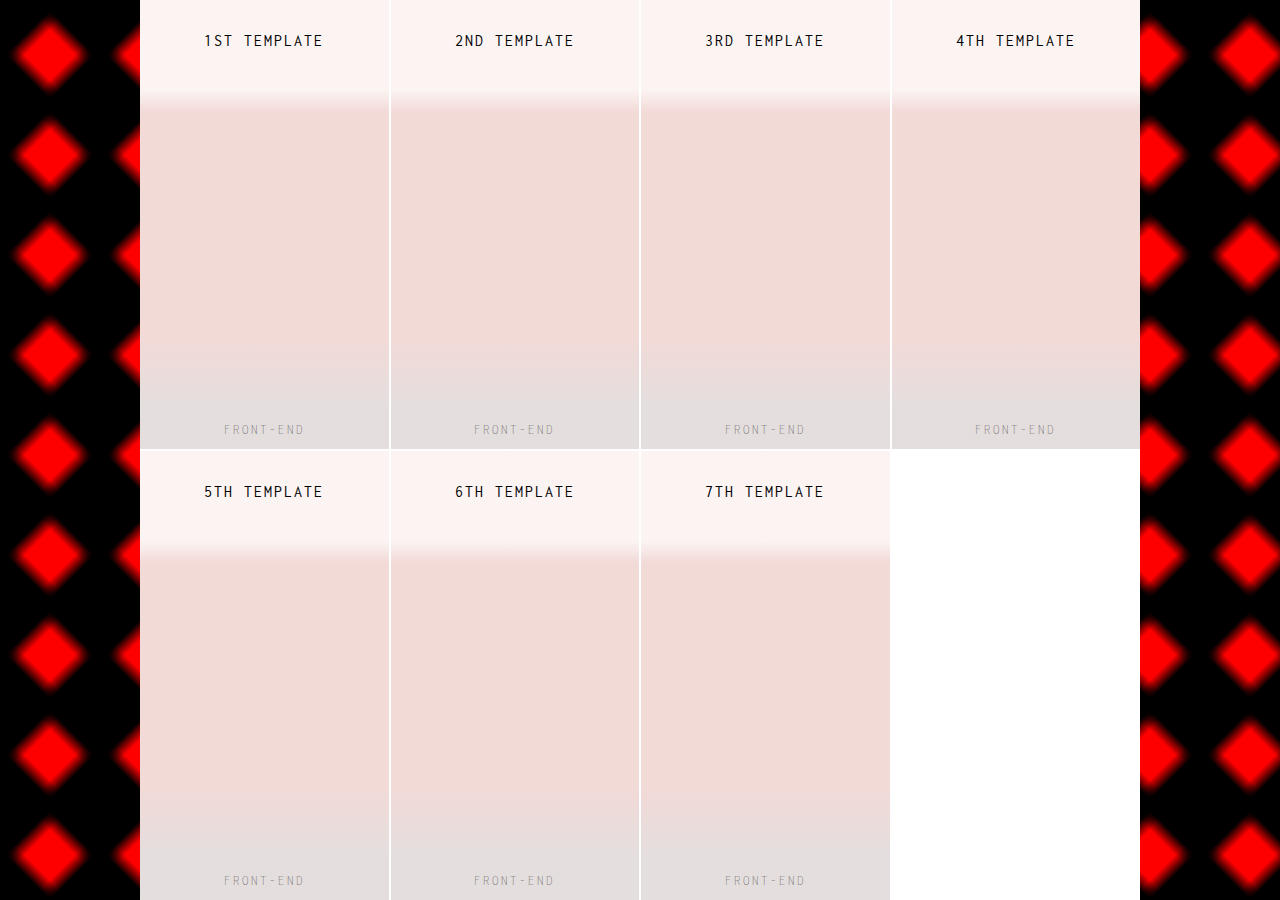
==== index.html @ 617454eb "To the front" ====
<!DOCTYPE html>
<html lang="en">

<head>
    <meta charset="UTF-8">
    <meta http-equiv="X-UA-Compatible" content="IE=edge">
    <meta name="viewport" content="width=device-width, initial-scale=1.0">
    <link rel="stylesheet" href="./docs/style.css">
    <title>Document</title>
</head>

<body>

    <section id="portfolio">
        <div class="overlay">
            <div class="overlay__inner">
                <button class="close">close X</button>
                <a href="#">Visit Page</a>
                <img>
            </div>
        </div>
    </section>

    <script src="./docs/style.js" type="module"></script>
</body>

</html>
---- docs/style.css ----
@import url("https://fonts.googleapis.com/css?family=Inconsolata|Merriweather");

body {
	font-family: "Inconsolata", monospace;
	margin: 0;
	display: flex;
	justify-content: center;
	background: linear-gradient(45deg, black 25%, transparent 35% 60%, black 70%),
		linear-gradient(-45deg, black 25%, red 35% 60%, black 70%);
	background-size: 100px 100px;
}

button {
	cursor: pointer;
}

#portfolio {
	width: min(100vw, 1000px);
	min-height: 100vh;
	background: #ffffff;
	position: relative;
	display: grid;
	grid-template-columns: repeat(4, minmax(200px, 1fr));
	grid-gap: 2px;
}

@media (max-width:800px) {
	#portfolio {
		grid-template-columns: repeat(3, 1fr);
	}
}

@media (max-width:600px) {
	#portfolio {
		grid-template-columns: repeat(2, 1fr);
	}
}

.project {
	min-height: 350px;
	position: relative;
	background: #F2DAD7;
	overflow: hidden;
}

.project img {
	position: absolute;
	opacity: 0.9;
}

.project p {
	position: absolute;
	text-align: center;
	width: 100%;
	padding: 1em 0;
	text-transform: uppercase;
	letter-spacing: 2px;
	z-index: 3;
}

.project .grid__title {
	position: absolute;
	width: 100%;
	text-align: center;
	white-space: nowrap;
	bottom: 0;
	font-weight: 100;
	font-size: 0.8em;
	z-index: 3;
	text-transform: uppercase;
	color: #474545;
	letter-spacing: 2px;
}

.project:hover .grid__overlay.animatable,

.project:focus .grid__overlay.animatable{
	transform: translateY(0%);
	transition: all 0.3s ease-in-out;
}

.grid__overlay {
	position: absolute;
	top: 0;
	height: 100%;
	width: 100%;
	background: linear-gradient(to bottom, rgba(255, 255, 255, 0.7) 20%, transparent 25% 75%, rgba(224, 223, 223, 0.8) 90%);
	grid-column: 1 / -1;
	grid-row: 1 / -1;
	display: grid;
	justify-items: space-between;
}

.grid__overlay.animatable {
	background: rgba(229, 182, 177, 0.9);
	justify-items: center;
	align-items: center;
	transform: translateY(101%);
	transition: all 0.3s ease-in-out;
}

.grid__overlay button {
	background: none;
	outline: none;
	font-weight: 100;
	letter-spacing: 2px;
	border: 1px solid #ffffff;
	color: #ffffff;
	text-transform: uppercase;
	padding: 10px;
}

.grid__overlay button:hover {
	transition: all 0.3s ease-in-out;
	background: #ffffff;
	color: #D1A39E;
	transform: scale(1.05);
}

.overlay {
	position: fixed;
	background: rgba(71, 69, 69, 0.7);
	top: 0;
	right: 0;
	bottom: 0;
	left: 0;
	height: 100vh;
	width: 100vw;
	display: none;
	z-index: 3;
}

.overlay.open {
	display: grid;
	align-items: center;
	justify-items: center;
}

.overlay__inner {
	background: #ffffff;
	width: 100%;
	height: auto;
	max-height: 100%;
	max-width: 700px;
	padding: 20px;
	position: relative;
	opacity: 1;
}

.overlay__inner img {
	height: auto;
	width: 100%;
}

.close {
	position: absolute;
	top: 3px;
	right: 10px;
	background: none;
	outline: 0;
	color: #474545;
	border: 0;
	text-transform: uppercase;
	letter-spacing: 2px;
}

.close:hover {
	color: #D1A39E;
}

.project__image {
	margin-left: -50%;
}
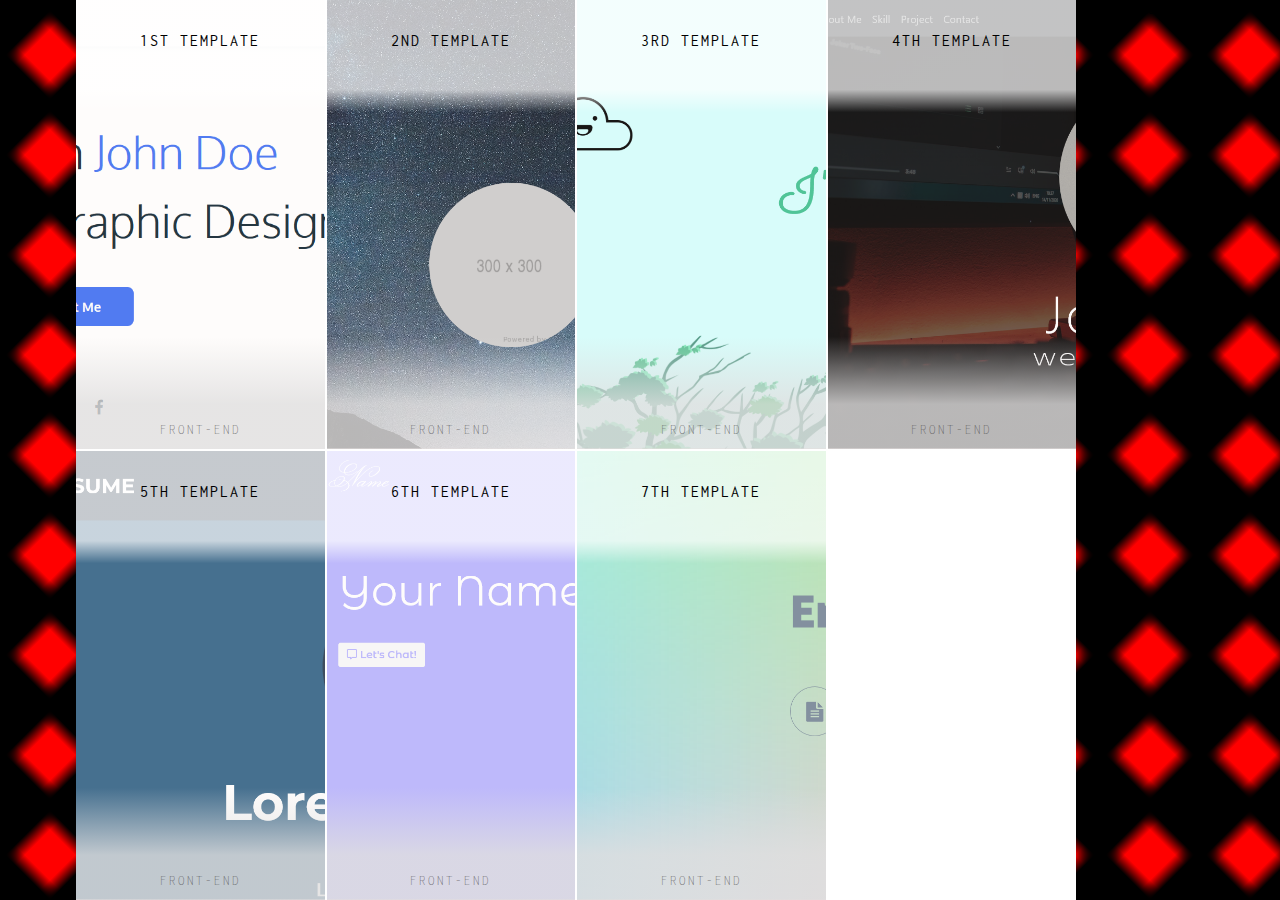
==== commit 279ef18c: "Update index.html" ====
--- a/index.html
+++ b/index.html
@@ -20,8 +20,8 @@
             </div>
         </div>
     </section>
-
+    Ashish Bhattarai
     <script src="./docs/style.js" type="module"></script>
 </body>
 
-</html>+</html>
--- a/docs/style.css
+++ b/docs/style.css
@@ -13,7 +13,7 @@
 button {
 	cursor: pointer;
 }
-
+img{height: 100%;}
 #portfolio {
 	width: min(100vw, 1000px);
 	min-height: 100vh;
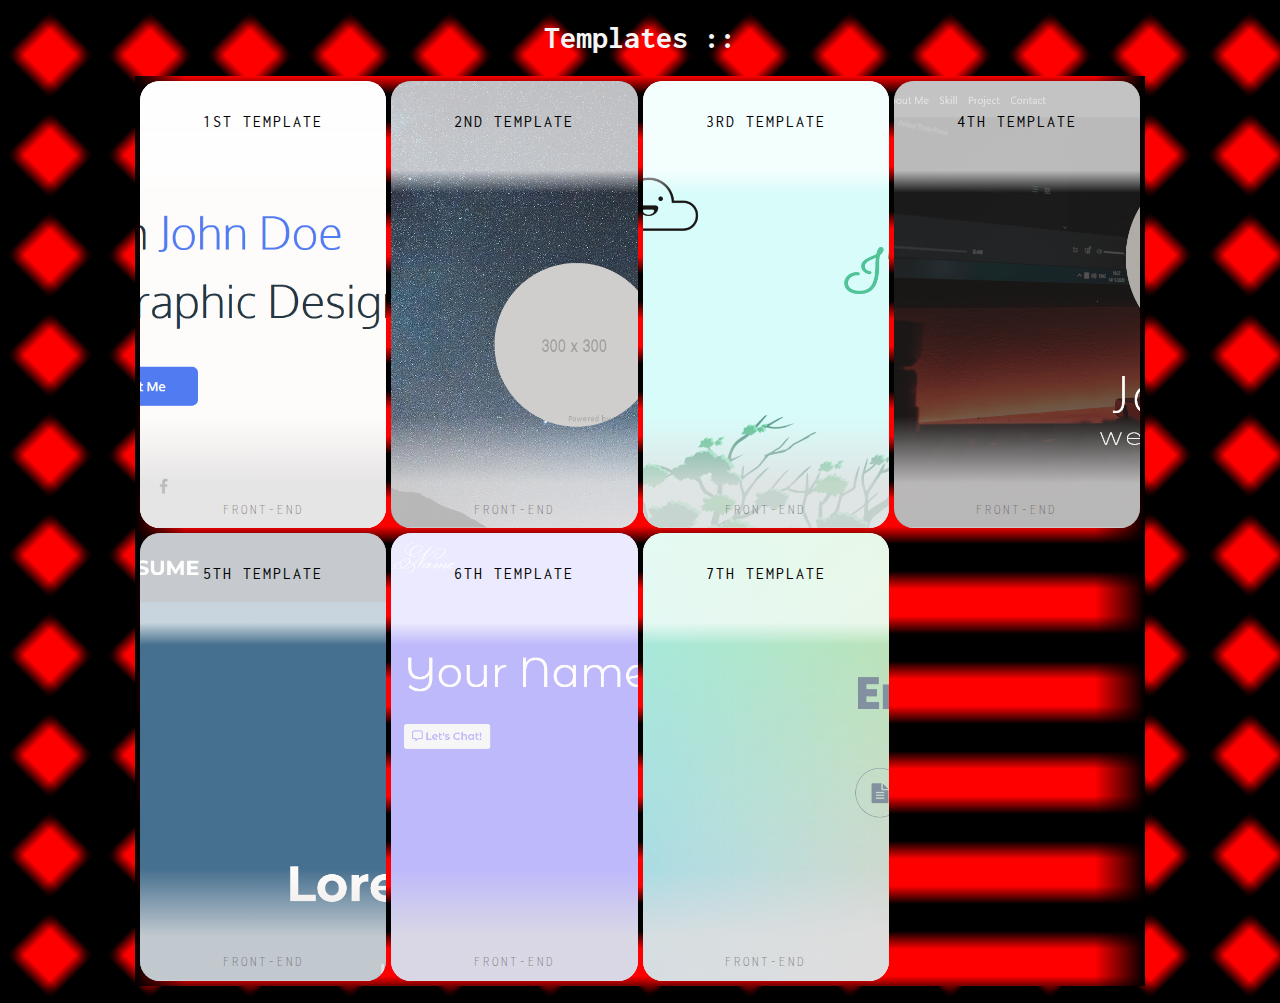
==== commit 8aa85e7d: "Merge pull request #17 from vattevaii/previews" ====
--- a/index.html
+++ b/index.html
@@ -10,7 +10,7 @@
 </head>
 
 <body>
-
+    <h1 style="color:whitesmoke">Templates :: </h1>
     <section id="portfolio">
         <div class="overlay">
             <div class="overlay__inner">
--- a/docs/style.css
+++ b/docs/style.css
@@ -1,27 +1,37 @@
 @import url("https://fonts.googleapis.com/css?family=Inconsolata|Merriweather");
 
 body {
+        width:100vw;
 	font-family: "Inconsolata", monospace;
 	margin: 0;
 	display: flex;
+        flex-direction:column;
+		align-items:center;
 	justify-content: center;
 	background: linear-gradient(45deg, black 25%, transparent 35% 60%, black 70%),
 		linear-gradient(-45deg, black 25%, red 35% 60%, black 70%);
 	background-size: 100px 100px;
+        box-sizing:border-box;
 }
 
 button {
 	cursor: pointer;
 }
-img{height: 100%;}
+
+img {
+	height: 100%;
+}
+
 #portfolio {
-	width: min(100vw, 1000px);
+	width: min(100%, 1000px);
 	min-height: 100vh;
-	background: #ffffff;
+	padding: 5px;
+	background: linear-gradient(to right, black 0%, transparent 5%),linear-gradient(to left, black 0%, transparent 5%),repeating-linear-gradient(to bottom, black 5%, red 7% 10%, black 12% 15%);
+	background-size: 100% 100%,100% 100%,50vw 100vh;
 	position: relative;
 	display: grid;
 	grid-template-columns: repeat(4, minmax(200px, 1fr));
-	grid-gap: 2px;
+	grid-gap: 5px;
 }
 
 @media (max-width:800px) {
@@ -41,6 +51,7 @@
 	position: relative;
 	background: #F2DAD7;
 	overflow: hidden;
+	border-radius: 20px;
 }
 
 .project img {
@@ -74,7 +85,7 @@
 
 .project:hover .grid__overlay.animatable,
 
-.project:focus .grid__overlay.animatable{
+.project:focus .grid__overlay.animatable {
 	transform: translateY(0%);
 	transition: all 0.3s ease-in-out;
 }
@@ -92,7 +103,7 @@
 }
 
 .grid__overlay.animatable {
-	background: rgba(229, 182, 177, 0.9);
+	background: rgba(201, 197, 196, 0.9);
 	justify-items: center;
 	align-items: center;
 	transform: translateY(101%);
@@ -170,4 +181,4 @@
 
 .project__image {
 	margin-left: -50%;
-}+}
